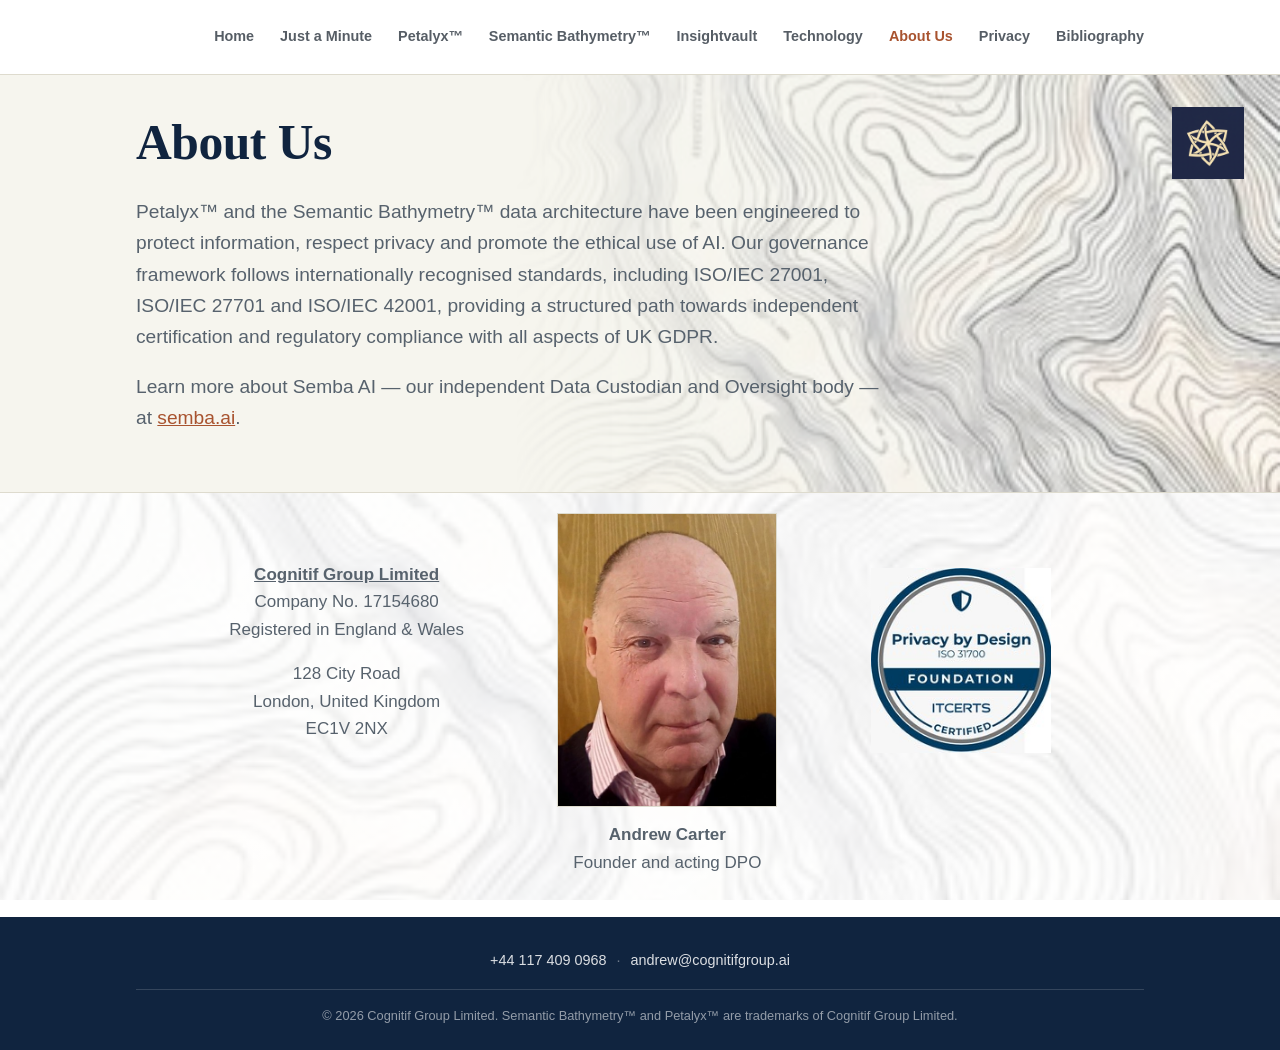
==== about.html @ 278e02e7 "Update lede paragraph to promote ethical AI use" ====
<!doctype html>
<html lang="en-GB">
<head>
<meta charset="utf-8">
<meta name="viewport" content="width=device-width, initial-scale=1">
<title>About Us | Cognitif Group Limited</title>
<meta name="description" content="About Cognitif Group Limited.">
<link rel="icon" href="assets/img/logo.png">
<link rel="stylesheet" href="assets/css/style.css?v=35">
</head>
<body>
  <header class="site-header">
    <div class="wrap">
      <nav class="main-nav" aria-label="Primary">
        <ul>
            <li><a href="index.html">Home</a></li>
            <li><a href="in-2-minutes.html">Just a Minute</a></li>
            <li><a href="petalyx.html">Petalyx™</a></li>
            <li><a href="semantic-bathymetry.html">Semantic Bathymetry™</a></li>
            <li><a href="insightvault.html">Insightvault</a></li>
            <li><a href="architecture.html">Technology</a></li>
            <li><a href="about.html" aria-current="page">About Us</a></li>
            <li><a href="privacy.html">Privacy</a></li>
            <li><a href="bibliography.html">Bibliography</a></li>
        </ul>
      </nav>
      <button class="nav-toggle" aria-label="Open menu" aria-expanded="false">
        <svg width="24" height="24" viewBox="0 0 24 24" fill="none" stroke="currentColor" stroke-width="1.8">
          <path d="M3 6h18M3 12h18M3 18h18" stroke-linecap="round"/>
        </svg>
      </button>
    </div>
  </header>
  <section class="hero hero--tight hero--no-eyebrow">
    <div class="hero-texture" aria-hidden="true"></div>
    <img class="hero-logo" src="assets/img/logo.png" alt="Cognitif Group Limited">
    <div class="wrap hero-inner">
      <h1>About Us</h1>
      <p class="lede" style="max-width:760px;">Petalyx&trade; and the Semantic Bathymetry&trade; data architecture have been engineered to protect information, respect privacy and promote the ethical use of AI. Our governance framework follows internationally recognised standards, including ISO/IEC 27001, ISO/IEC 27701 and ISO/IEC 42001, providing a structured path towards independent certification and regulatory compliance with all aspects of UK GDPR.</p>
      <p class="lede" style="max-width:760px;">Learn more about Semba AI &mdash; our independent Data Custodian and Oversight body &mdash; at <a href="https://semba.ai" target="_blank" rel="noopener">semba.ai</a>.</p>
    </div>
  </section>

  <section style="padding:20px 0 110px;">
    <div class="wrap">
      <div class="about-row">
        <div class="about-col center">
          <p class="slate"><strong><u>Cognitif Group Limited</u></strong><br>Company No. 17154680<br>Registered in England &amp; Wales</p>
          <p class="slate">128 City Road<br>London, United Kingdom<br>EC1V 2NX</p>
        </div>
        <div class="about-col center" style="position:relative;">
          <img src="assets/img/founder.jpg" alt="Andrew Carter, Founder and acting DPO of Cognitif Group Limited" style="max-width:220px; border:1px solid var(--line); display:block; margin:0 auto;">
          <p class="slate" style="position:absolute; left:0; right:0; top:100%; margin-top:0.8em;"><strong>Andrew Carter</strong><br>Founder and acting DPO</p>
        </div>
        <div class="about-col center">
          <img src="assets/img/certification.jpg" alt="Privacy by Design, ISO 31700 Foundation certification, ITCERTS" style="max-width:180px; margin:0 auto;">
        </div>
      </div>
    </div>
  </section>

  <footer class="site-footer">
    <div class="wrap">
      <div class="footer-contact">
        <a href="tel:+441174090968">+44 117 409 0968</a>
        <span aria-hidden="true">&middot;</span>
        <a href="mailto:andrew@cognitifgroup.ai">andrew@cognitifgroup.ai</a>
      </div>
      <div class="footer-bottom center">
        &copy; 2026 Cognitif Group Limited. Semantic Bathymetry&trade; and Petalyx&trade; are trademarks of Cognitif Group Limited.
      </div>
    </div>
  </footer>
  <script src="assets/js/main.js"></script>
</body>
</html>
---- assets/css/style.css ----
/* Cognitif Group Limited — site stylesheet */

:root{
  --navy:      #10243F;
  --navy-line: #2C4568;
  --coral:     #D4785F;
  --coral-deep:#A8532F;
  --indigo:    #5B6FE8;
  --indigo-text: #9BA8FF;
  --mint:      #2ECFB0;
  --paper:     #F6F5EE;
  --ink:       #16202B;
  --slate:     #57626D;
  --line:      #DEDBCE;
  --radius:    2px;

  --font-display: Georgia, "Times New Roman", serif;
  --font-body: Arial, Helvetica, sans-serif;

  --maxw: 1080px;
}

*{ box-sizing: border-box; }
html{ scroll-behavior: smooth; }
body{
  margin:0;
  font-family: var(--font-body);
  color: var(--ink);
  background:
    linear-gradient(rgba(255,255,255,0.86), rgba(255,255,255,0.86)),
    url('../img/topo-texture-v3.jpg');
  background-size: cover;
  background-attachment: fixed;
  background-position: center;
  line-height: 1.62;
  font-size: 17px;
  -webkit-font-smoothing: antialiased;
}
img{ max-width:100%; display:block; }
a{ color: var(--coral-deep); text-decoration: underline; }
a:hover{ text-decoration: none; }
a:focus-visible, button:focus-visible{
  outline: 2px solid var(--coral-deep);
  outline-offset: 3px;
}

.wrap{ max-width: var(--maxw) !important; margin: 0 auto !important; padding: 0 36px !important; box-sizing: border-box !important; }
html, body{ overflow-x: hidden; }

h1,h2,h3{
  font-family: var(--font-display);
  font-weight: 600;
  letter-spacing: -0.01em;
  margin: 0 0 0.5em;
  color: var(--navy);
}
h1{ font-size: clamp(2.3rem, 4.2vw, 3.1rem); line-height: 1.14; }
h2{ font-size: clamp(1.6rem, 2.8vw, 2.05rem); line-height: 1.22; }
h3{ font-size: 1.18rem; line-height: 1.35; }
p{ margin: 0 0 1em; }
.lede{ font-size: 1.2rem; color: var(--slate); max-width: 640px; }
.slate{ color: var(--slate); }

.eyebrow{
  font-size: 0.76rem;
  font-weight: 700;
  letter-spacing: 0.12em;
  text-transform: uppercase;
  color: var(--coral-deep);
  margin: 0 0 0.8em;
  display:block;
}

/* ---------- Header ---------- */
.site-header{
  background: #FFFFFF;
  border-bottom: 1px solid var(--line);
  position: sticky; top: 0; z-index: 40;
}
.site-header .wrap{ display:flex; align-items:center; justify-content:space-between; height: 74px; }
.brand{ display:flex; align-items:center; gap: 12px; color: var(--navy); }
.brand img{ height: 32px; width:32px; }
.brand-text{ font-family: var(--font-display); font-weight:600; font-size: 1.05rem; color: var(--navy); }
.brand:hover{ text-decoration:none; }

nav.main-nav{ margin-left: auto; }
@media (max-width: 700px){ nav.main-nav{ margin-left: 0; } }
nav.main-nav ul{ display:flex; gap: 26px; list-style:none; margin:0; padding:0; }
nav.main-nav a{ color: var(--ink); text-decoration: none; opacity: 0.72; font-size: 0.9rem; font-weight: 700; text-align: center; display: block; }
nav.main-nav a:hover, nav.main-nav a[aria-current="page"]{ opacity: 1; color: var(--coral-deep); }
.nav-toggle{ display:none; background:none; border:none; color: var(--navy); cursor:pointer; margin-left:auto; }
@media (max-width: 860px){
  nav.main-nav{ display:none; position:absolute; top:74px; left:0; right:0; background:#FFFFFF; border-bottom:1px solid var(--line); }
  nav.main-nav.open{ display:block; }
  nav.main-nav ul{ flex-direction:column; gap:0; padding: 6px 28px 18px; }
  nav.main-nav li{ border-top: 1px solid var(--line); }
  nav.main-nav a{ display:block; padding: 14px 0; }
  .nav-toggle{ display:block; }
}

/* ---------- Hero ---------- */
.hero{
  background: var(--paper);
  border-bottom: 1px solid var(--line);
  position: relative;
  overflow: hidden;
}
.hero-logo{
  position: absolute;
  top: 64px;
  right: 36px;
  height: 72px;
  width: 72px;
  z-index: 2;
}
.hero:not(.hero--tight) .hero-logo, .hero--no-eyebrow .hero-logo{ top: 32px; }
@media (max-width: 700px){
  .hero-logo{ position: static !important; height:48px; width:48px; margin: 24px auto 12px; display:block; }
}
.hero-inner{ position:relative; z-index:1; padding: 64px 0 56px; }
.hero--tight .hero-inner{ padding: 46px 0 42px; }
.hero h1{ max-width: 700px; }
.hero-actions{ display:flex; gap:12px; flex-wrap:wrap; margin-top: 1.5em; }
.plain-link{ color: var(--navy); font-weight:600; text-decoration:underline; margin-right:24px; }
.plain-link:hover{ color: var(--coral-deep); }
.hero-texture{
  position:absolute; top:0; right:0; height:100%; width:60%;
  background-image: url('../img/topo-texture-v3.jpg');
  background-size: cover; background-position: center;
  opacity: 0.9;
  mask-image: linear-gradient(to left, rgba(0,0,0,0.95), transparent);
  -webkit-mask-image: linear-gradient(to left, rgba(0,0,0,0.95), transparent);
}
@media (max-width: 700px){
  .hero-texture{
    width:100%; height:68%; top:auto; bottom:0; right:0;
    opacity:0.8;
    mask-image: linear-gradient(to top, rgba(0,0,0,0.9), transparent);
    -webkit-mask-image: linear-gradient(to top, rgba(0,0,0,0.9), transparent);
  }
}

/* ---------- Buttons ---------- */
.btn{ display:inline-block; font-family: var(--font-body); font-weight: 600; font-size: 0.92rem;
  padding: 11px 20px; border-radius: var(--radius); border: 1px solid var(--navy); text-decoration: none; cursor:pointer; }
.btn-primary{ background: var(--navy); color: #FFFFFF; }
.btn-primary:hover{ background: #1C3454; }
.btn-outline{ background: transparent; color: var(--navy); }
.btn-outline:hover{ background: rgba(16,36,63,0.05); }

/* ---------- Sections ---------- */
section{ padding: 40px 0; }
section.tight{ padding: 24px 0; }
section.flush-top{ padding-top: 0; }
.section-alt{ background: var(--paper); }
hr.rule{ border:none; border-top: 1px solid var(--line); margin: 2em 0; }
.section-head{ max-width: 680px; margin-bottom: 2em; }

/* ---------- Cards ---------- */
.grid{ display:grid; gap: 22px; }
.grid-3{ grid-template-columns: repeat(3,1fr); }
.grid-4{ grid-template-columns: repeat(4,1fr); }
.grid-2{ grid-template-columns: repeat(2,1fr); }
@media (max-width: 860px){ .grid-3,.grid-4,.grid-2{ grid-template-columns:1fr; } }
@media (min-width: 861px) and (max-width: 1000px){ .grid-4{ grid-template-columns: repeat(2,1fr); } }

.pipeline-row{ display:flex; align-items:stretch; gap:16px; }
.pipeline-row .card{ flex:1; min-width:0; }
.pipeline-arrow{ display:flex; align-items:center; flex-shrink:0; }
@media (max-width: 860px){
  .pipeline-row{ flex-direction:column; }
  .pipeline-arrow{ justify-content:center; transform:rotate(90deg); padding:4px 0; }
}

.staff-row{ display:flex; gap:48px; align-items:flex-start; flex-wrap:wrap; }
.staff-block{ display:flex; gap:20px; align-items:flex-start; max-width:420px; }
.internship-block{ flex:1; min-width:260px; max-width:420px; }

.about-row{ display:flex; justify-content:space-evenly; align-items:center; flex-wrap:wrap; width:100%; }
.about-col{ flex:0 1 auto; }
@media (max-width:700px){ .about-row{ flex-direction:column; } }

.two-min-row{ display:flex; gap:36px; align-items:center; }
.two-min-list{ list-style:none; margin:0; padding:0; flex:0 1 29%; min-width:220px; }
.two-min-list li{ font-size:1.02rem; line-height:1.5; color:var(--ink); margin-bottom:1em; padding-left:1.1em; position:relative; }
.two-min-list li::before{ content:""; position:absolute; left:0; top:0.6em; width:8px; height:8px; background:var(--coral-deep); }
.diagram.two-min-figure{ flex:0 1 73%; min-width:280px; margin:0; padding:2px; border-width:0; }
.two-min-figure img{ width:100%; height:auto; display:block; }
@media (max-width:860px){
  .two-min-row{ flex-direction:column; }
  .two-min-list{ order:1; width:100%; }
  .two-min-figure{ order:2; width:100%; flex:1 1 100%; }
}
.card{ background:#FFFFFF; border:1px solid var(--line); padding: 26px 24px; }
.card h3{ margin-bottom:0.4em; font-size:1.05rem; }
.card p{ color: var(--slate); font-size:0.94rem; margin-bottom:0.9em; }
.card p:last-child{ margin-bottom:0; }
.card .tag{ display:inline-block; font-size:0.68rem; font-weight:700; letter-spacing:0.08em; text-transform:uppercase; color: var(--coral-deep); margin-bottom:0.6em; }

/* ---------- Navy panel (problem / solution / IP) ---------- */
.panel-navy{
  background: var(--navy);
  color: #F2F3FA;
  padding: 44px 40px;
  border-radius: var(--radius);
}
.panel-navy h2, .panel-navy h3{ color:#FFFFFF; }
.panel-navy .rule-blue{ border:none; height:2px; background: var(--indigo); margin: 18px 0 28px; width:100%; }
.panel-navy .col-label{ font-size:0.76rem; font-weight:700; letter-spacing:0.12em; text-transform:uppercase; margin-bottom:1em; }
.panel-navy .col-label.features{ color: var(--indigo-text); }
.panel-navy .col-label.benefits{ color: var(--mint); }
.problem-grid{ display:grid; grid-template-columns:repeat(3,1fr); gap:26px; margin-top:8px; }
@media (max-width:860px){ .problem-grid{ grid-template-columns:1fr; } }
.problem-item h4{ font-family:var(--font-display); font-size:1.02rem; color:#FFFFFF; margin:0 0 0.5em; }
.problem-item p{ color:rgba(242,243,250,0.75); font-size:0.92rem; margin-bottom:0; }
.solution-cols{ display:grid; grid-template-columns:repeat(2,1fr); gap:34px; }
@media (max-width:860px){ .solution-cols{ grid-template-columns:1fr; } }
.dot-list{ list-style:none; margin:0; padding:0; }
.dot-list li{ position:relative; padding-left:1.4em; margin-bottom:1.1em; font-size:0.93rem; color:rgba(242,243,250,0.88); }
.dot-list li::before{ content:""; position:absolute; left:0; top:0.4em; width:8px; height:8px; border-radius:50%; }
.dot-list.features li::before{ background: var(--indigo); }
.dot-list.benefits li::before{ background: var(--mint); }

/* ---------- Diagram figures ---------- */
figure.diagram{ margin:0; border:1px solid var(--line); padding:20px; background: var(--paper); }
figure.diagram img{ width:100%; height:auto; }
figure.diagram figcaption{ color: var(--slate); font-size:0.86rem; margin-top:12px; }

/* ---------- IP block ---------- */
.ip-block{ margin-top:10px; }
.ip-block dt{ font-weight:700; color:#FFFFFF; font-size:0.85rem; margin-top:1.1em; }
.ip-block dd{ margin:0.2em 0 0; color:rgba(242,243,250,0.82); font-size:0.92rem; }

/* ---------- Simple two-column ---------- */
.cols{ display:grid; grid-template-columns: repeat(2,1fr); gap: 40px; }
@media (max-width:700px){ .cols{ grid-template-columns:1fr; } }

/* ---------- Legal ---------- */
.legal h2{ margin-top:1.7em; font-size:1.25rem; }
.legal h2:first-of-type{ margin-top:0; }
.legal ul{ padding-left:1.2em; }
.legal li{ margin-bottom:0.5em; }
.bib-section{ border:1px solid var(--line); padding:24px 28px; margin:1.8em 0; }
.bib-heading{ color:var(--navy); text-decoration:underline; margin-top:0; }
.notice{ background: var(--paper); border:1px solid var(--line); border-left:3px solid var(--navy); padding:14px 18px; font-size:0.92rem; margin:1.5em 0; }
.meta-line{ color: var(--slate); font-size:0.88rem; }

/* ---------- Footer ---------- */
.site-footer{ background: var(--navy); color: rgba(255,255,255,0.75); padding: 32px 0 24px; font-size:0.9rem; text-align:center; }
.footer-contact{ margin-bottom:16px; }
.footer-contact a{ color: rgba(255,255,255,0.85); text-decoration:none; margin: 0 6px; }
.footer-contact a:hover{ text-decoration:underline; }
.footer-contact span{ color: rgba(255,255,255,0.4); }
.footer-bottom{ border-top:1px solid rgba(255,255,255,0.15); padding-top:16px; font-size:0.8rem; color:rgba(255,255,255,0.55); }

.center{ text-align:center; }
.mt-0{ margin-top:0; }

@media (prefers-reduced-motion: reduce){ html{ scroll-behavior:auto; } }
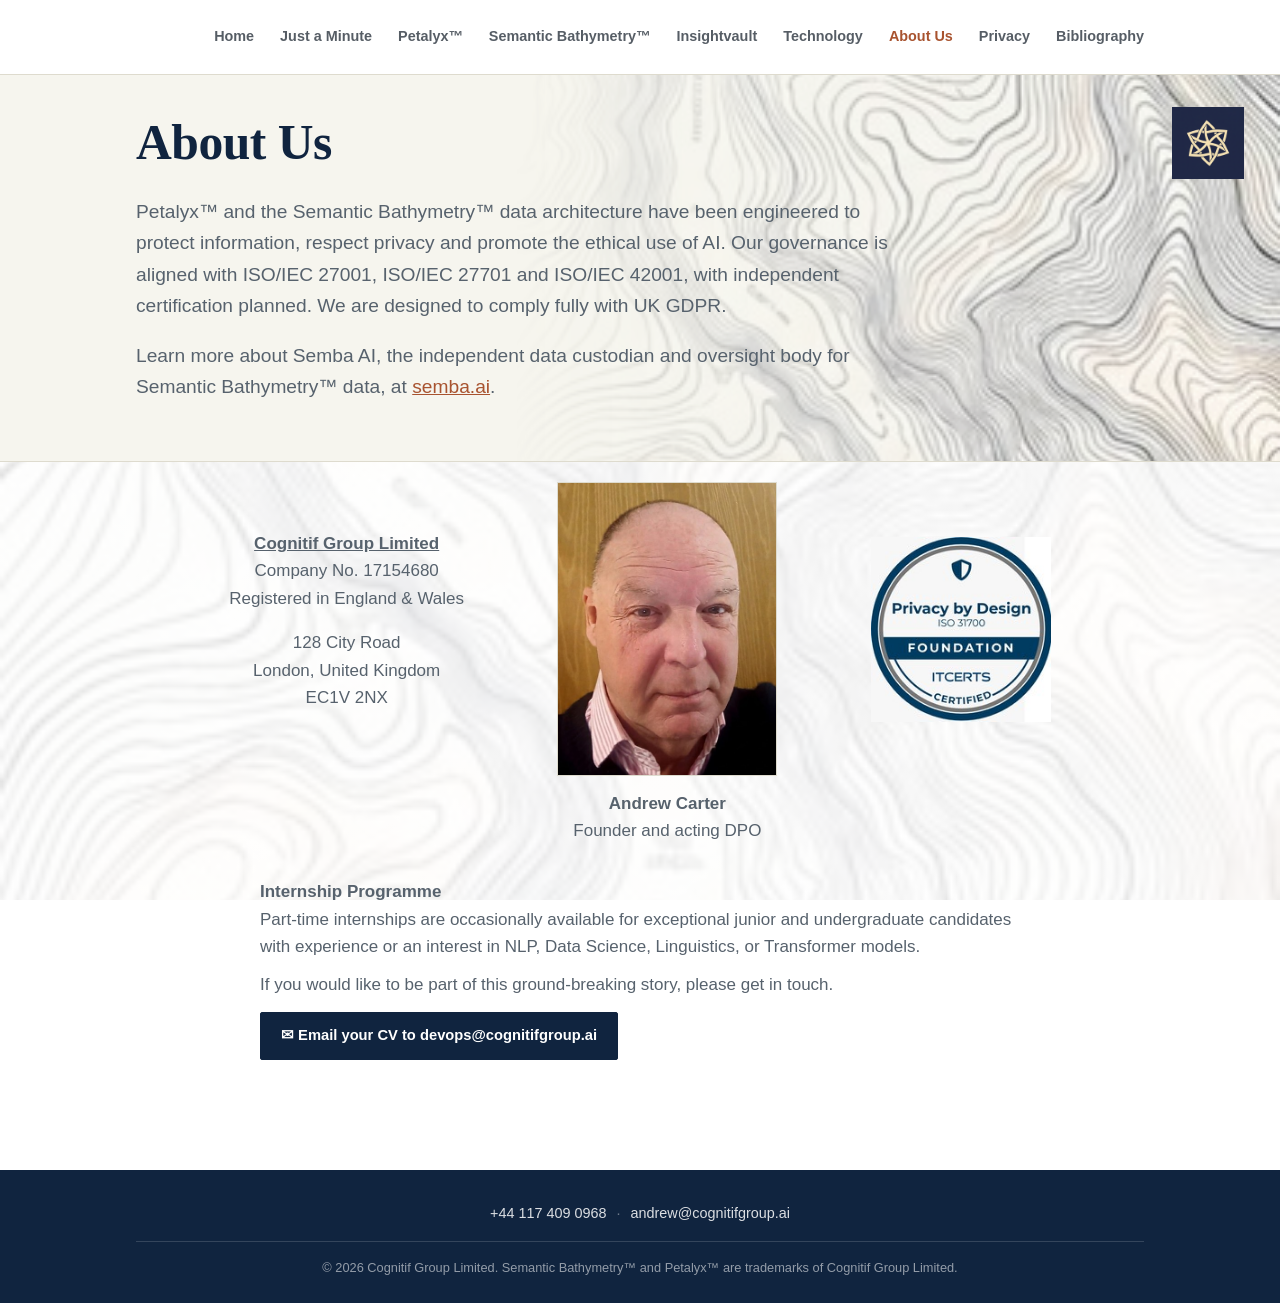
==== commit c8118c41: "Apply website review corrections across nine pages Wording, grammar, consistency and accuracy fixes " ====
--- a/about.html
+++ b/about.html
@@ -36,8 +36,8 @@
     <img class="hero-logo" src="assets/img/logo.png" alt="Cognitif Group Limited">
     <div class="wrap hero-inner">
       <h1>About Us</h1>
-      <p class="lede" style="max-width:760px;">Petalyx&trade; and the Semantic Bathymetry&trade; data architecture have been engineered to protect information, respect privacy and promote the ethical use of AI. Our governance framework follows internationally recognised standards, including ISO/IEC 27001, ISO/IEC 27701 and ISO/IEC 42001, providing a structured path towards independent certification and regulatory compliance with all aspects of UK GDPR.</p>
-      <p class="lede" style="max-width:760px;">Learn more about Semba AI &mdash; our independent Data Custodian and Oversight body &mdash; at <a href="https://semba.ai" target="_blank" rel="noopener">semba.ai</a>.</p>
+      <p class="lede" style="max-width:760px;">Petalyx&trade; and the Semantic Bathymetry&trade; data architecture have been engineered to protect information, respect privacy and promote the ethical use of AI. Our governance is aligned with ISO/IEC 27001, ISO/IEC 27701 and ISO/IEC 42001, with independent certification planned. We are designed to comply fully with UK GDPR.</p>
+      <p class="lede" style="max-width:760px;">Learn more about Semba AI, the independent data custodian and oversight body for Semantic Bathymetry&trade; data, at <a href="https://semba.ai" target="_blank" rel="noopener">semba.ai</a>.</p>
     </div>
   </section>
 
@@ -55,6 +55,11 @@
         <div class="about-col center">
           <img src="assets/img/certification.jpg" alt="Privacy by Design, ISO 31700 Foundation certification, ITCERTS" style="max-width:180px; margin:0 auto;">
         </div>
+      </div>
+      <div class="internship-block" style="max-width:760px; margin:6em auto 0;">
+        <p class="slate" style="margin-bottom:0.6em;"><strong>Internship Programme</strong><br>Part-time internships are occasionally available for exceptional junior and undergraduate candidates with experience or an interest in NLP, Data Science, Linguistics, or Transformer models.</p>
+        <p class="slate" style="margin-bottom:0.8em;">If you would like to be part of this ground-breaking story, please get in touch.</p>
+        <a class="btn btn-primary" href="mailto:devops@cognitifgroup.ai?subject=Internship%20Programme%20Enquiry">&#9993; Email your CV to devops@cognitifgroup.ai</a>
       </div>
     </div>
   </section>
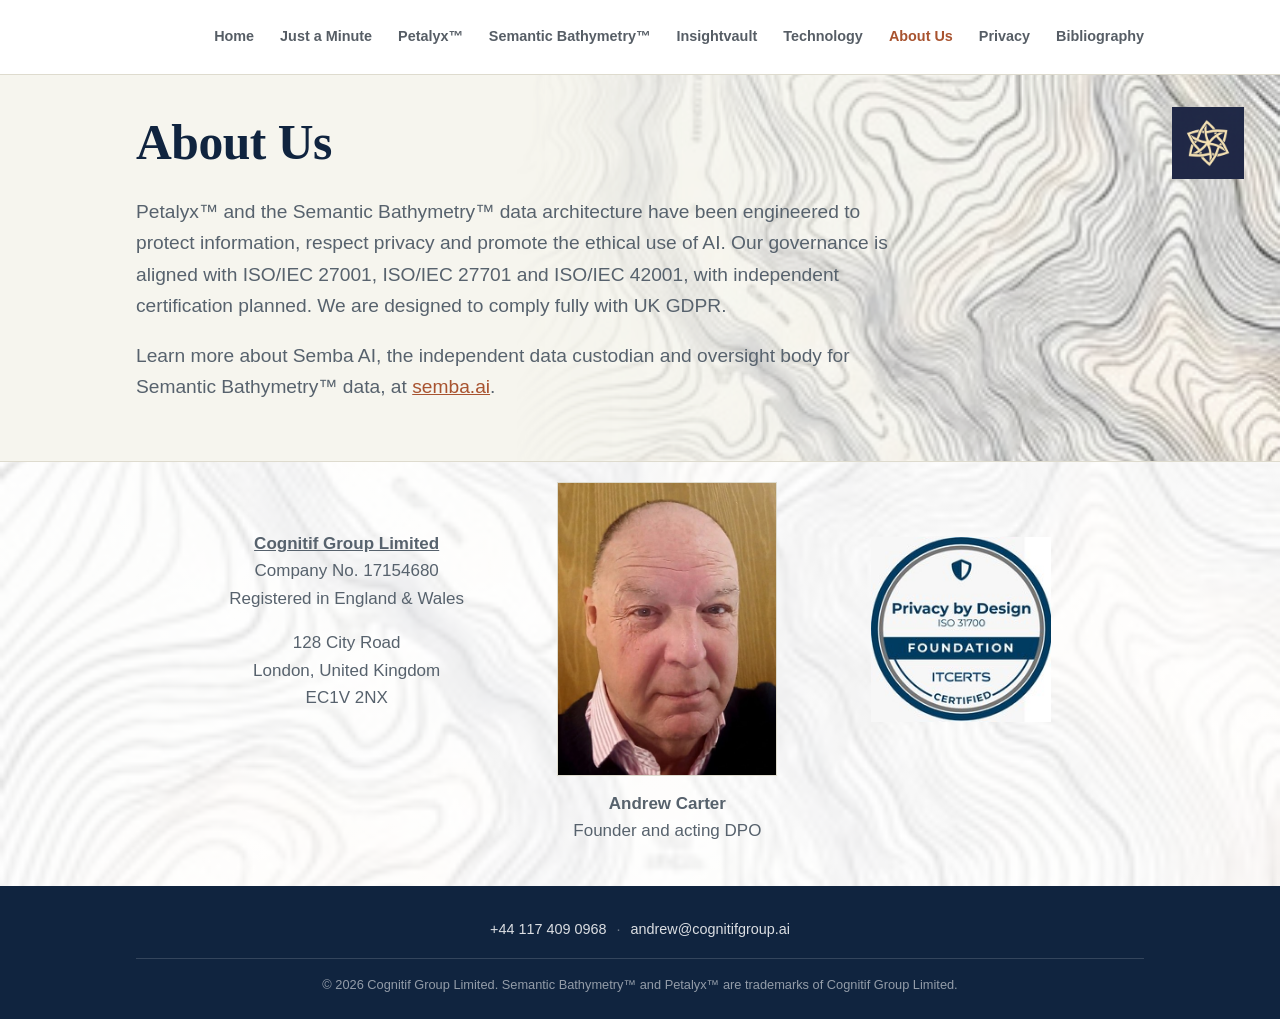
==== commit 3eb4f586: "Keep internship text on Technology; privacy and bibliography updates Restores the Internship Program" ====
--- a/about.html
+++ b/about.html
@@ -56,11 +56,6 @@
           <img src="assets/img/certification.jpg" alt="Privacy by Design, ISO 31700 Foundation certification, ITCERTS" style="max-width:180px; margin:0 auto;">
         </div>
       </div>
-      <div class="internship-block" style="max-width:760px; margin:6em auto 0;">
-        <p class="slate" style="margin-bottom:0.6em;"><strong>Internship Programme</strong><br>Part-time internships are occasionally available for exceptional junior and undergraduate candidates with experience or an interest in NLP, Data Science, Linguistics, or Transformer models.</p>
-        <p class="slate" style="margin-bottom:0.8em;">If you would like to be part of this ground-breaking story, please get in touch.</p>
-        <a class="btn btn-primary" href="mailto:devops@cognitifgroup.ai?subject=Internship%20Programme%20Enquiry">&#9993; Email your CV to devops@cognitifgroup.ai</a>
-      </div>
     </div>
   </section>
 
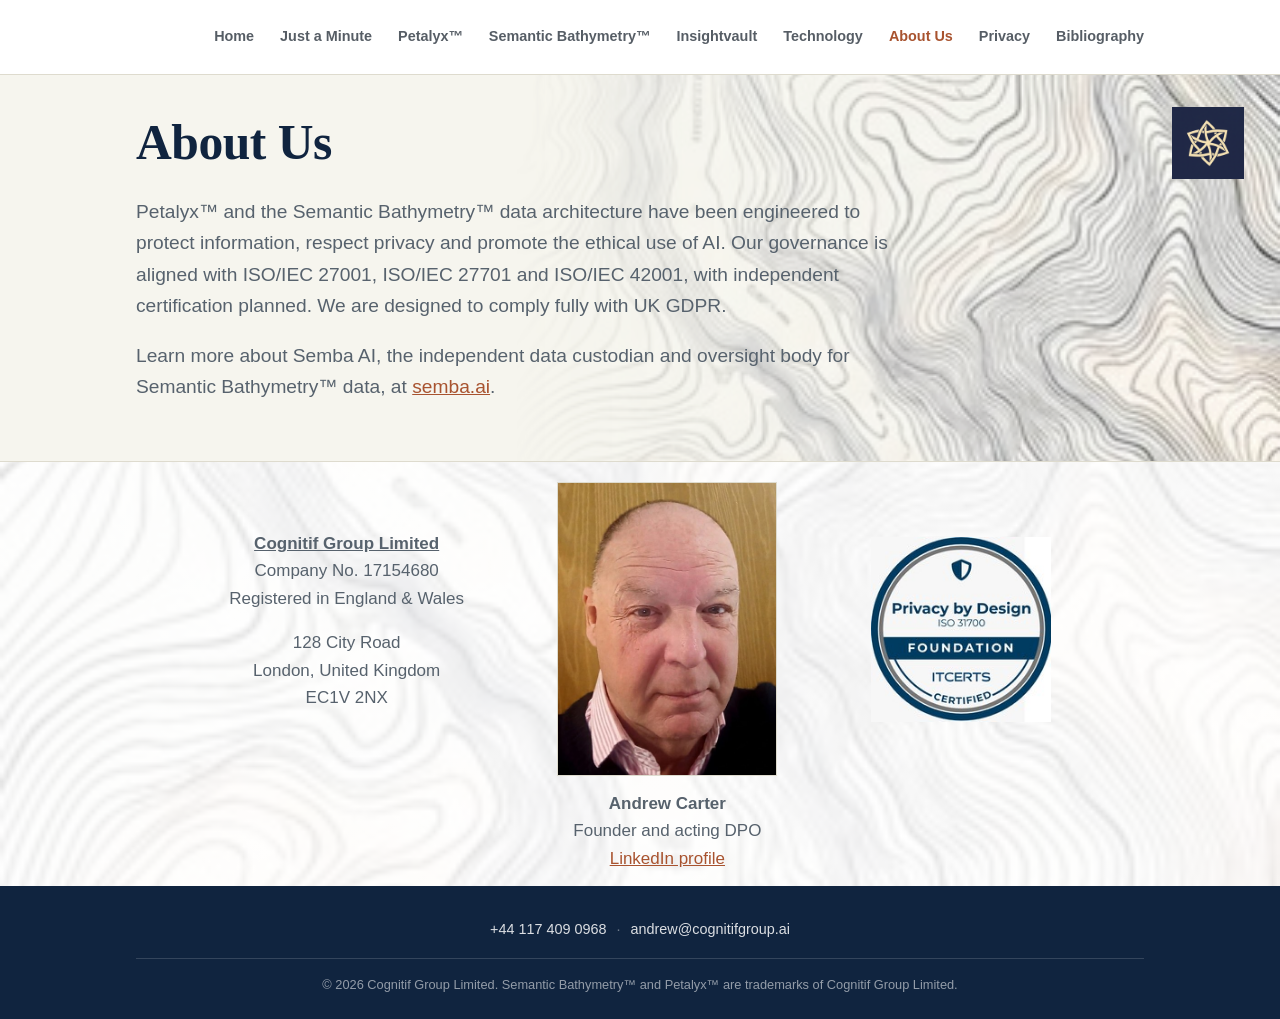
==== commit 5781ec06: "Petalyx, Insightvault, Technology, About, Privacy and Bibliography edits Petalyx lede replaced; Insi" ====
--- a/about.html
+++ b/about.html
@@ -50,7 +50,7 @@
         </div>
         <div class="about-col center" style="position:relative;">
           <img src="assets/img/founder.jpg" alt="Andrew Carter, Founder and acting DPO of Cognitif Group Limited" style="max-width:220px; border:1px solid var(--line); display:block; margin:0 auto;">
-          <p class="slate" style="position:absolute; left:0; right:0; top:100%; margin-top:0.8em;"><strong>Andrew Carter</strong><br>Founder and acting DPO</p>
+          <p class="slate" style="position:absolute; left:0; right:0; top:100%; margin-top:0.8em;"><strong>Andrew Carter</strong><br>Founder and acting DPO<br><a href="https://www.linkedin.com/in/andrew-carter-ai/" target="_blank" rel="noopener">LinkedIn profile</a></p>
         </div>
         <div class="about-col center">
           <img src="assets/img/certification.jpg" alt="Privacy by Design, ISO 31700 Foundation certification, ITCERTS" style="max-width:180px; margin:0 auto;">
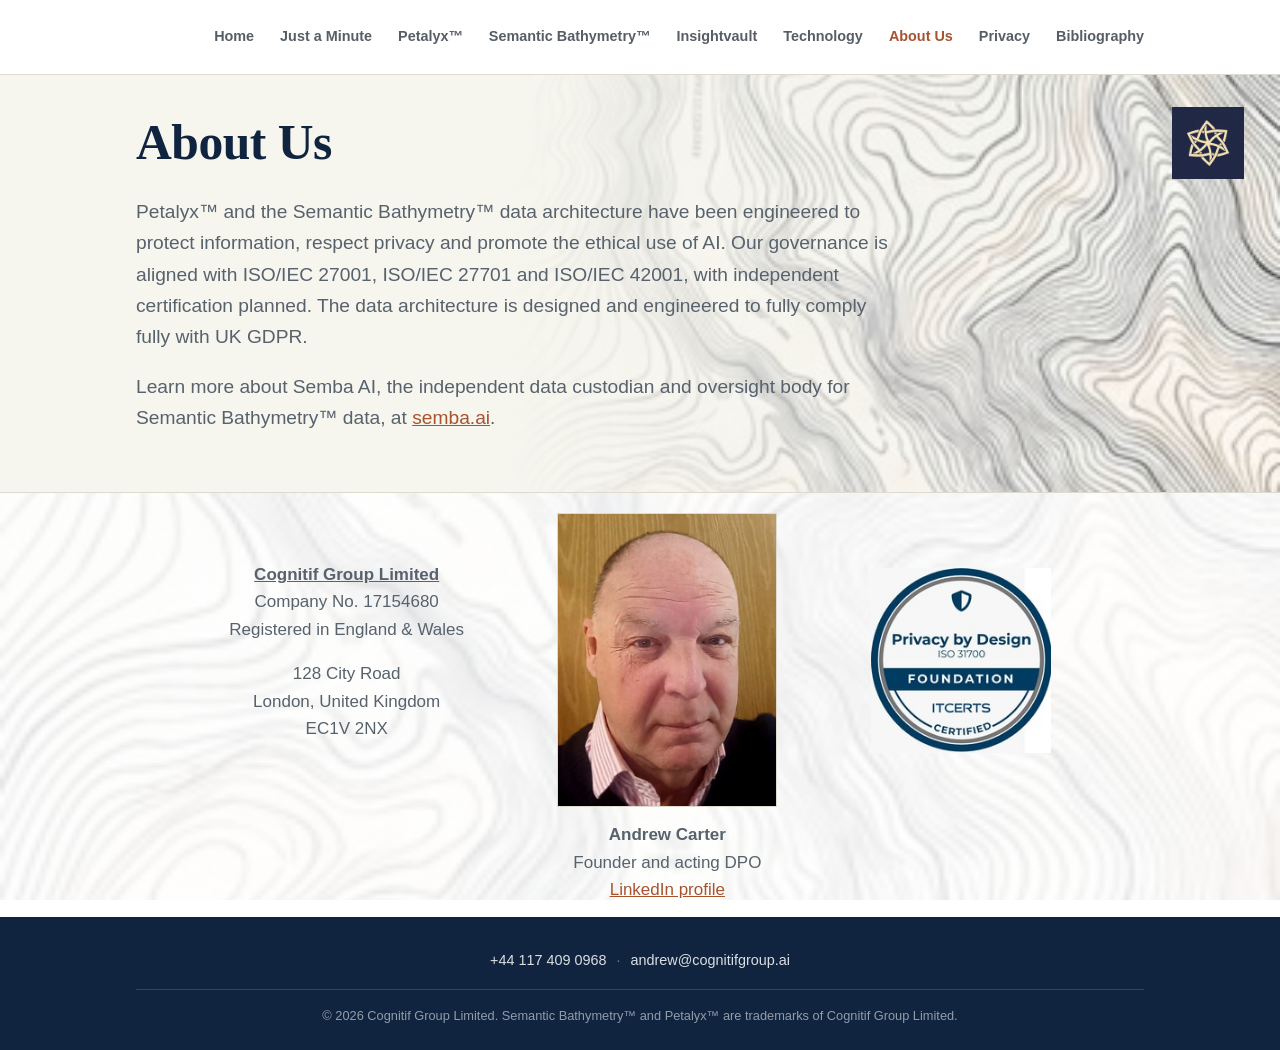
==== commit 6089b43e: "Clarify GDPR compliance in about section Updated the description to clarify compliance with UK GDPR." ====
--- a/about.html
+++ b/about.html
@@ -36,7 +36,7 @@
     <img class="hero-logo" src="assets/img/logo.png" alt="Cognitif Group Limited">
     <div class="wrap hero-inner">
       <h1>About Us</h1>
-      <p class="lede" style="max-width:760px;">Petalyx&trade; and the Semantic Bathymetry&trade; data architecture have been engineered to protect information, respect privacy and promote the ethical use of AI. Our governance is aligned with ISO/IEC 27001, ISO/IEC 27701 and ISO/IEC 42001, with independent certification planned. We are designed to comply fully with UK GDPR.</p>
+      <p class="lede" style="max-width:760px;">Petalyx&trade; and the Semantic Bathymetry&trade; data architecture have been engineered to protect information, respect privacy and promote the ethical use of AI. Our governance is aligned with ISO/IEC 27001, ISO/IEC 27701 and ISO/IEC 42001, with independent certification planned. The data architecture is designed and engineered to fully comply fully with UK GDPR.</p>
       <p class="lede" style="max-width:760px;">Learn more about Semba AI, the independent data custodian and oversight body for Semantic Bathymetry&trade; data, at <a href="https://semba.ai" target="_blank" rel="noopener">semba.ai</a>.</p>
     </div>
   </section>
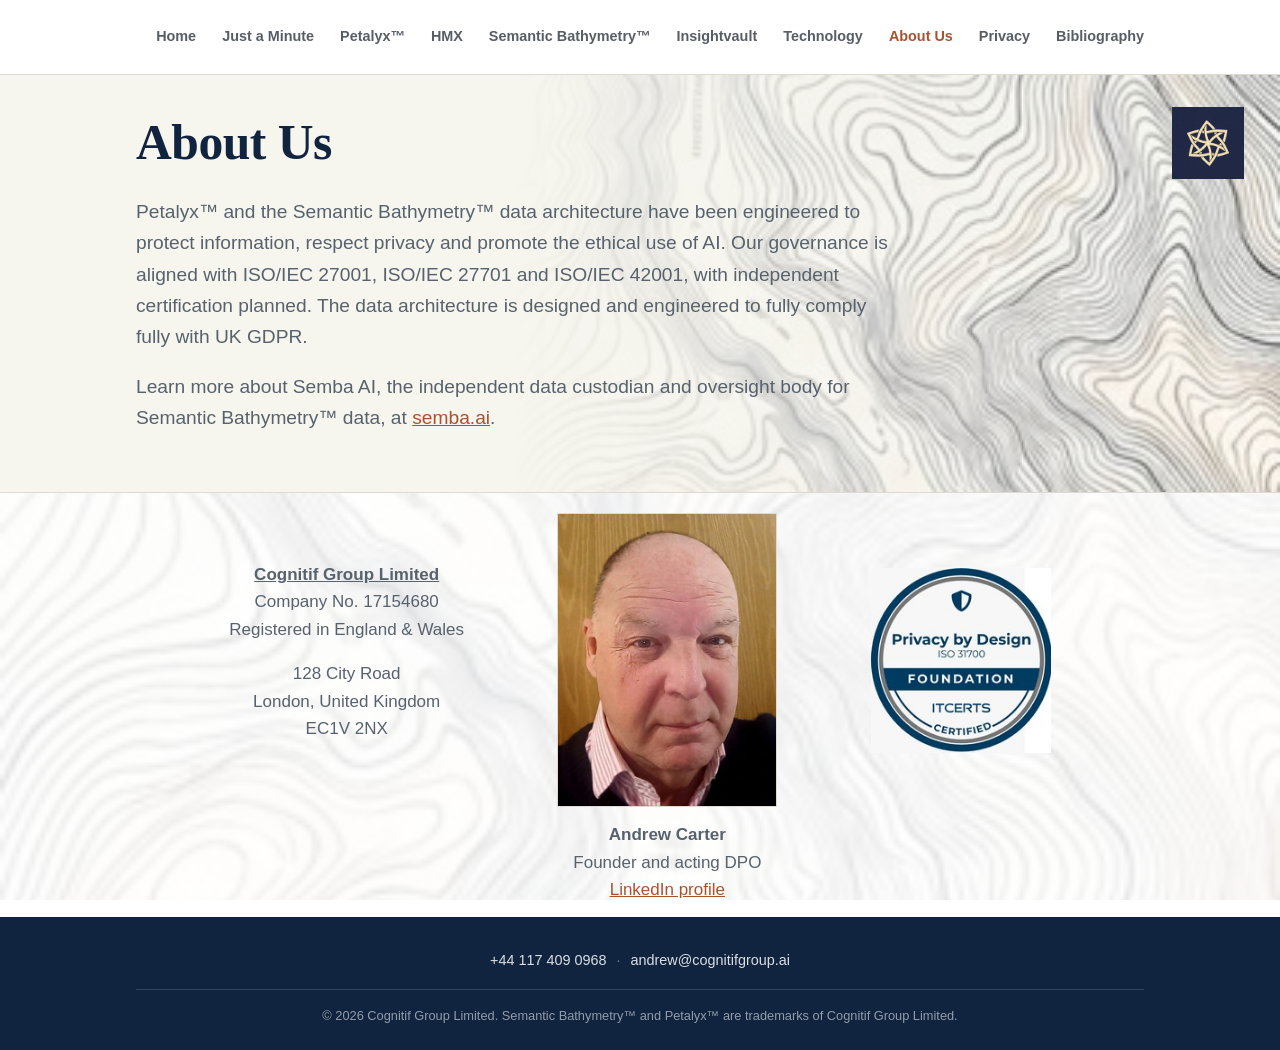
==== commit 5cdedd94: "Add HMX page and nav entry" ====
--- a/about.html
+++ b/about.html
@@ -16,6 +16,7 @@
             <li><a href="index.html">Home</a></li>
             <li><a href="in-2-minutes.html">Just a Minute</a></li>
             <li><a href="petalyx.html">Petalyx™</a></li>
+            <li><a href="hmx.html">HMX</a></li>
             <li><a href="semantic-bathymetry.html">Semantic Bathymetry™</a></li>
             <li><a href="insightvault.html">Insightvault</a></li>
             <li><a href="architecture.html">Technology</a></li>
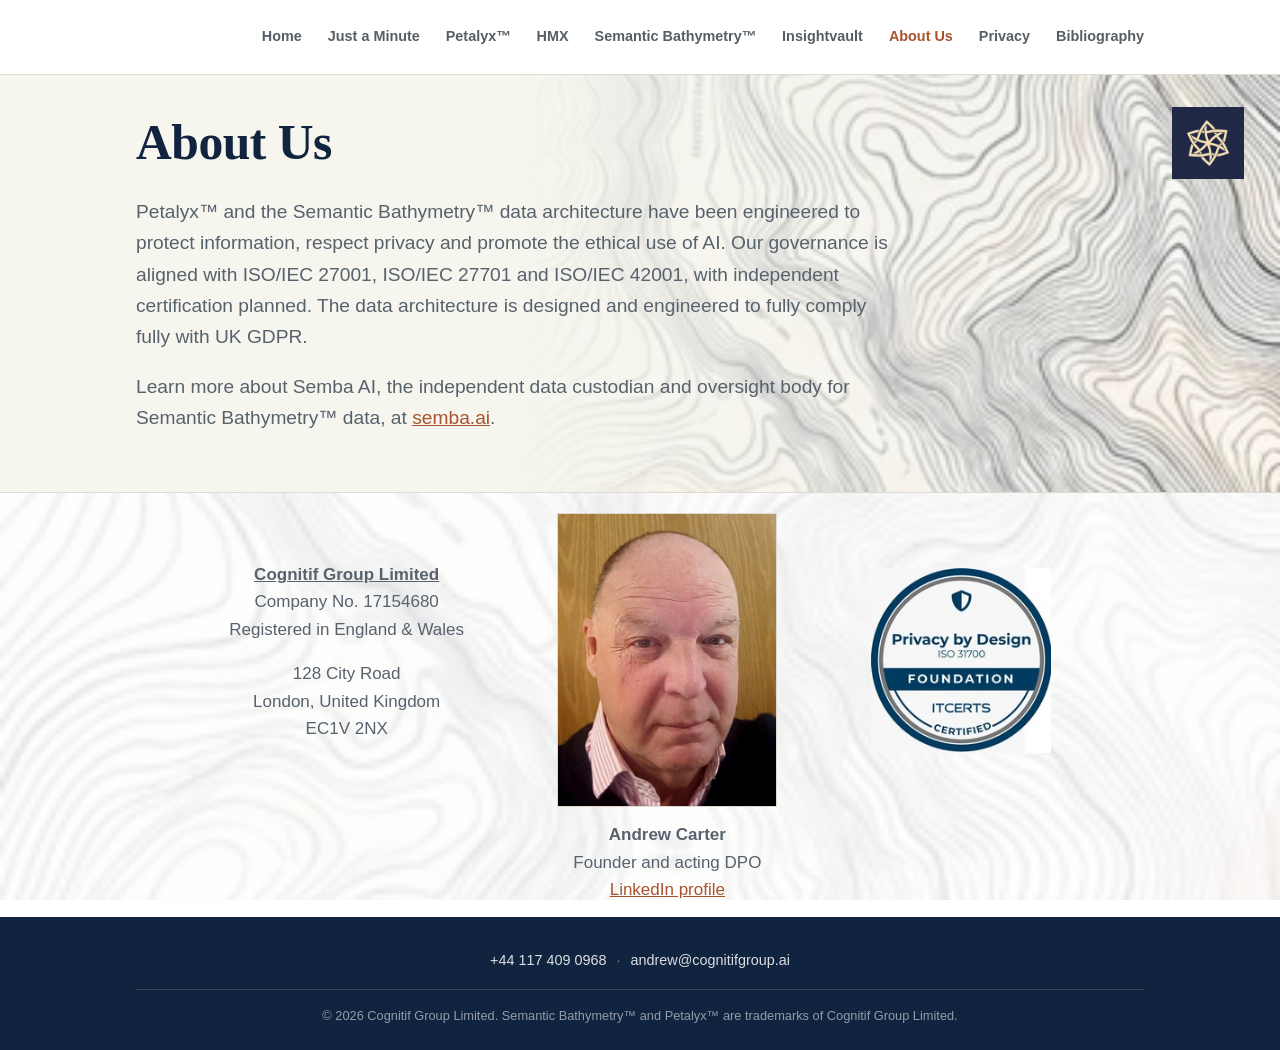
==== commit 20ab9e50: "Site updates 28 Oct 2026 (3): HMX layout; larger Petalyx animation; image sizes; architecture page r" ====
--- a/about.html
+++ b/about.html
@@ -19,7 +19,6 @@
             <li><a href="hmx.html">HMX</a></li>
             <li><a href="semantic-bathymetry.html">Semantic Bathymetry™</a></li>
             <li><a href="insightvault.html">Insightvault</a></li>
-            <li><a href="architecture.html">Technology</a></li>
             <li><a href="about.html" aria-current="page">About Us</a></li>
             <li><a href="privacy.html">Privacy</a></li>
             <li><a href="bibliography.html">Bibliography</a></li>
--- a/assets/css/style.css
+++ b/assets/css/style.css
@@ -181,10 +181,10 @@
 @media (max-width:700px){ .about-row{ flex-direction:column; } }
 
 .two-min-row{ display:flex; gap:36px; align-items:center; }
-.two-min-list{ list-style:none; margin:0; padding:0; flex:0 1 29%; min-width:220px; }
+.two-min-list{ list-style:none; margin:0; padding:0; flex:0 1 24%; min-width:220px; }
 .two-min-list li{ font-size:1.02rem; line-height:1.5; color:var(--ink); margin-bottom:1em; padding-left:1.1em; position:relative; }
 .two-min-list li::before{ content:""; position:absolute; left:0; top:0.6em; width:8px; height:8px; background:var(--coral-deep); }
-.diagram.two-min-figure{ flex:0 1 73%; min-width:280px; margin:0; padding:2px; border-width:0; }
+.diagram.two-min-figure{ flex:0 1 78%; min-width:280px; margin:0; padding:2px; border-width:0; }
 .two-min-figure img{ width:100%; height:auto; display:block; }
 @media (max-width:860px){
   .two-min-row{ flex-direction:column; }
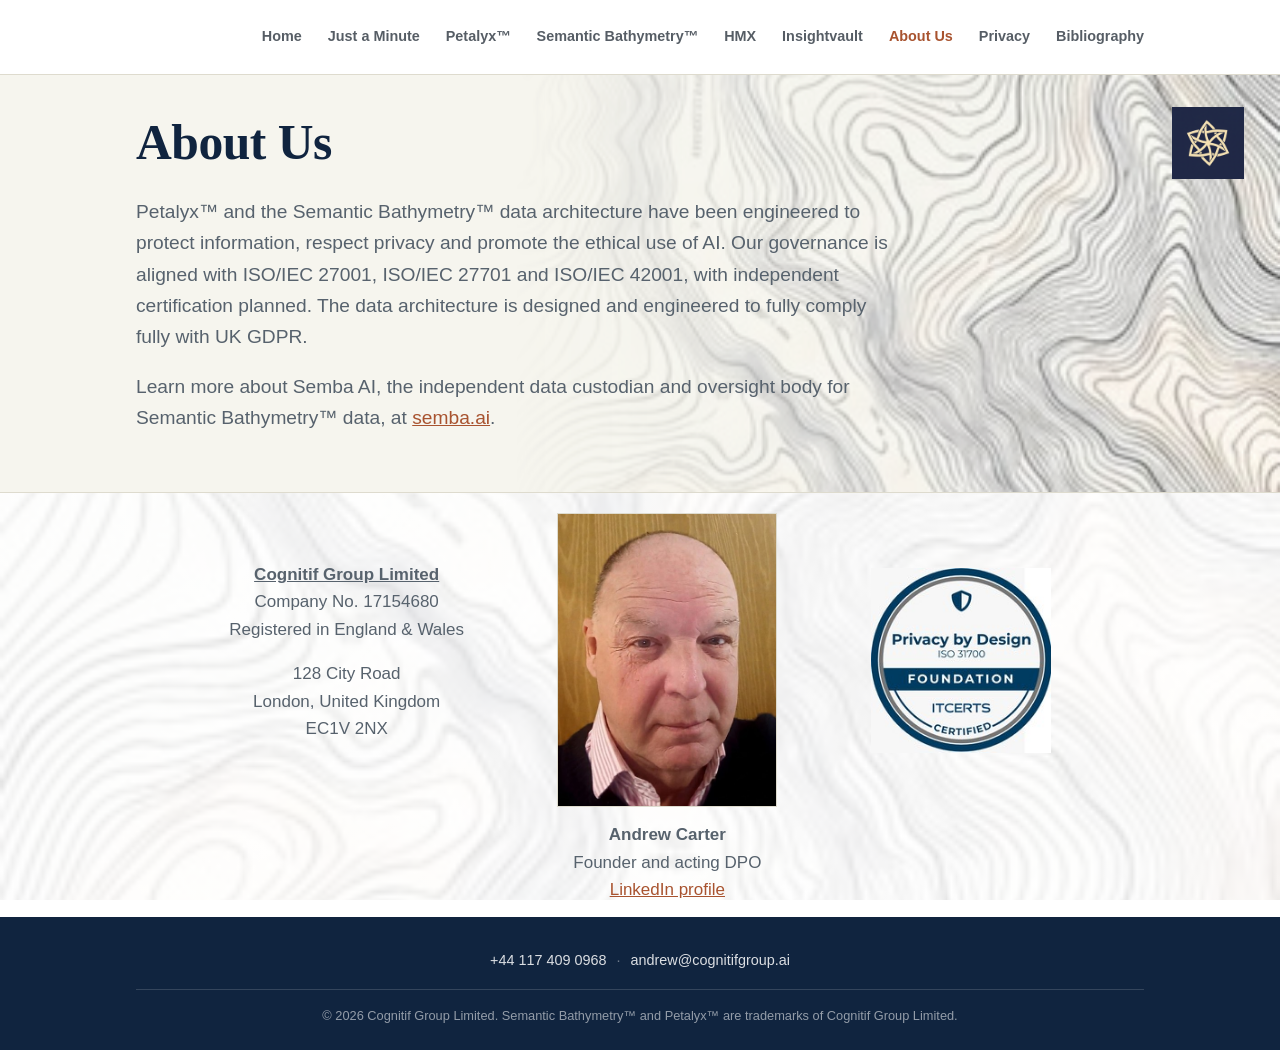
==== commit a38112e1: "HMX sub-header styling and spacing; HMX after Semantic Bathymetry in nav - hmx.html: "Listening, not" ====
--- a/about.html
+++ b/about.html
@@ -16,8 +16,8 @@
             <li><a href="index.html">Home</a></li>
             <li><a href="in-2-minutes.html">Just a Minute</a></li>
             <li><a href="petalyx.html">Petalyx™</a></li>
+            <li><a href="semantic-bathymetry.html">Semantic Bathymetry™</a></li>
             <li><a href="hmx.html">HMX</a></li>
-            <li><a href="semantic-bathymetry.html">Semantic Bathymetry™</a></li>
             <li><a href="insightvault.html">Insightvault</a></li>
             <li><a href="about.html" aria-current="page">About Us</a></li>
             <li><a href="privacy.html">Privacy</a></li>
